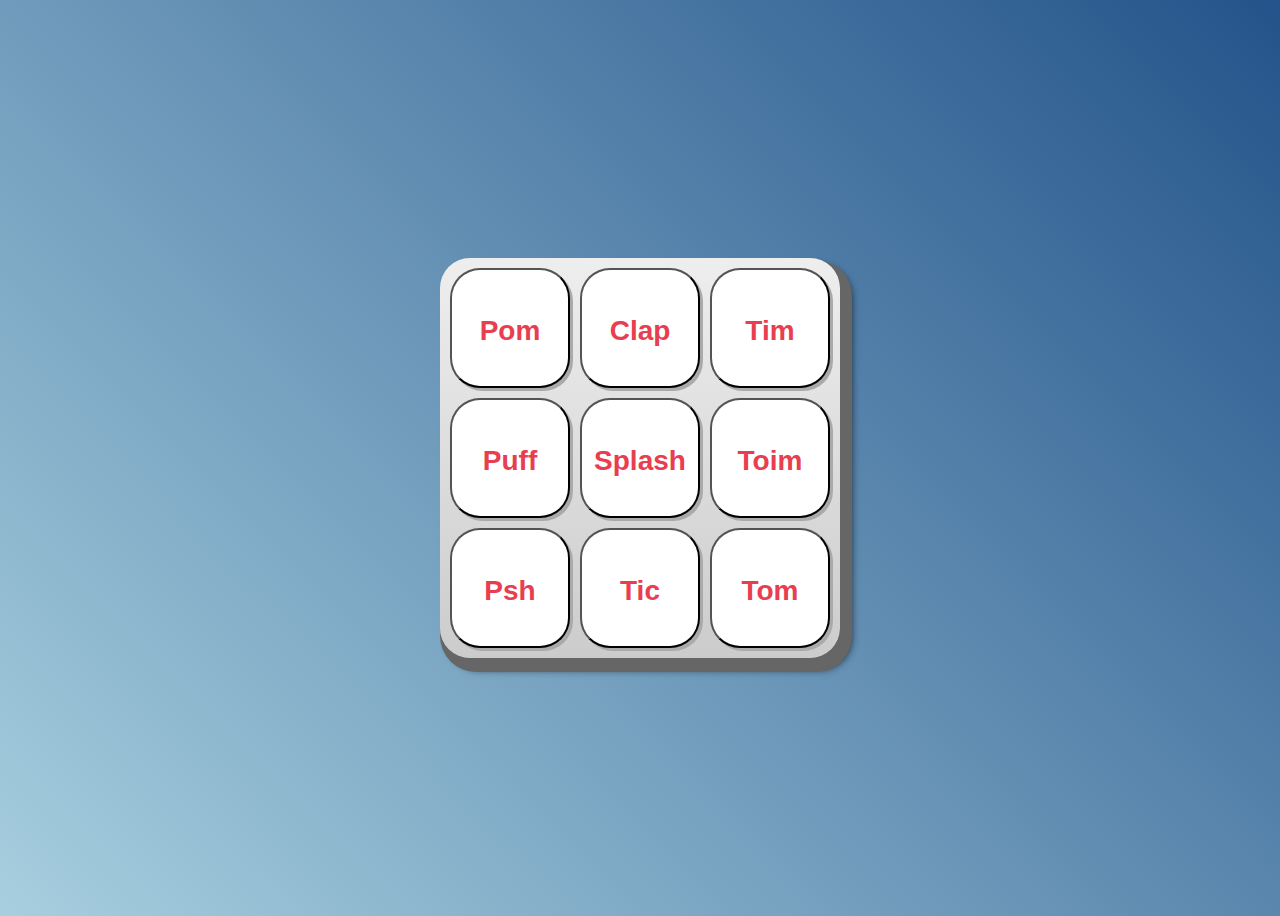
==== index.html @ 5bb1c4f3 "t" ====
<!DOCTYPE html>
<html lang="pt-BR">
<head>
    <meta charset="UTF-8">
    <meta http-equiv="X-UA-Compatible" content="IE=edge">
    <meta name="viewport" content="width=device-width, initial-scale=1.0">

    <title>Teclado</title>
    

    <link rel="preconnect" href="https://fonts.googleapis.com">
    <link rel="preconnect" href="https://fonts.gstatic.com" crossorigin>
    <link href="https://fonts.googleapis.com/css2?family=Montserrat:wght@500;600&display=swap" rel="stylesheet">

    <link rel="icon" type="image/png" href="images/bateria.png">
    <link rel="stylesheet" href="css/reset.css">
    <link rel="stylesheet" href="index.css">

</head>
<body>

    

    <section class="teclado">
        <button class="tecla tecla_pom">Pom</button>
        <button class="tecla tecla_clap">Clap</button>
        <button class="tecla tecla_tim">Tim</button>

        <button class="tecla tecla_puff">Puff</button>
        <button class="tecla tecla_splash">Splash</button>
        <button class="tecla tecla_toim">Toim</button>

        <button class="tecla tecla_psh">Psh</button>
        <button class="tecla tecla_tic">Tic</button>
        <button class="tecla tecla_tom">Tom</button>
    </section>

    <audio src="sounds/keyq.wav" id="som_tecla_pom"></audio>
    <audio src="sounds/keyw.wav" id="som_tecla_clap"></audio>
    <audio src="sounds/keye.wav" id="som_tecla_tim"></audio>
    <audio src="sounds/keya.wav" id="som_tecla_puff"></audio>
    <audio src="sounds/keys.wav" id="som_tecla_splash"></audio>
    <audio src="sounds/keyd.wav" id="som_tecla_toim"></audio>
    <audio src="sounds/keyz.wav" id="som_tecla_psh"></audio>
    <audio src="sounds/keyx.wav" id="som_tecla_tic"></audio>
    <audio src="sounds/keyc.wav" id="som_tecla_tom"></audio>

</body>
</html>
---- index.css ----
:root {
  --cinza: #aaa;
  --vermelha: #e93d50;
  --vermelha-escura: #af303f;
  --branca: #fff;
  --luz: rgb(229, 255, 0);
}

body {
  align-items: center;
  background: linear-gradient(45deg, #a7cfdf 0%,#23538a 100%);
  display: flex;
  justify-content: center;
  flex-direction: column;
  font-family: 'Montserrat', sans-serif;
  min-height: 100vh;
}

h1 {
  color: var(--branca);
  margin-bottom: 20px;
  font-size: 2rem;
}

.teclado {
  background: linear-gradient(to bottom, #eeeeee 0%,#cccccc 100%);
  box-shadow: 6px 8px 0 6px #666, 10px 10px 10px #000;
  border-radius: 30px;
  display: grid;
  gap: 10px;
  grid-template-columns: repeat(3, 1fr);
  padding: 10px;
}

.tecla {
  background-color: var(--branca);
  border-radius: 30px;
  box-shadow: 3px 3px 0 var(--cinza);
  color: var(--vermelha);
  cursor: pointer;
  height: 120px;
  font-size: 1.75em;
  font-weight: bold;
  line-height: 120px;
  text-align: center;
  width: 120px;
}

.tecla.ativa,
.tecla:active {
  background-color: var(--vermelha);
  border: 4px solid  var(--vermelha);
  box-shadow: 3px 3px 0 var(--vermelha-escura) inset;
  color: var(--branca);
  outline: none;
}

.tecla.focus,
.tecla:focus {
  outline: none;
  box-shadow: 1px 1px 10px var(--luz);
}

.tecla.ativa:focus,
.tecla:active:focus {
  box-shadow: 3px 3px 0 var(--vermelha-escura) inset, 1px 1px 10px var(--luz);
}
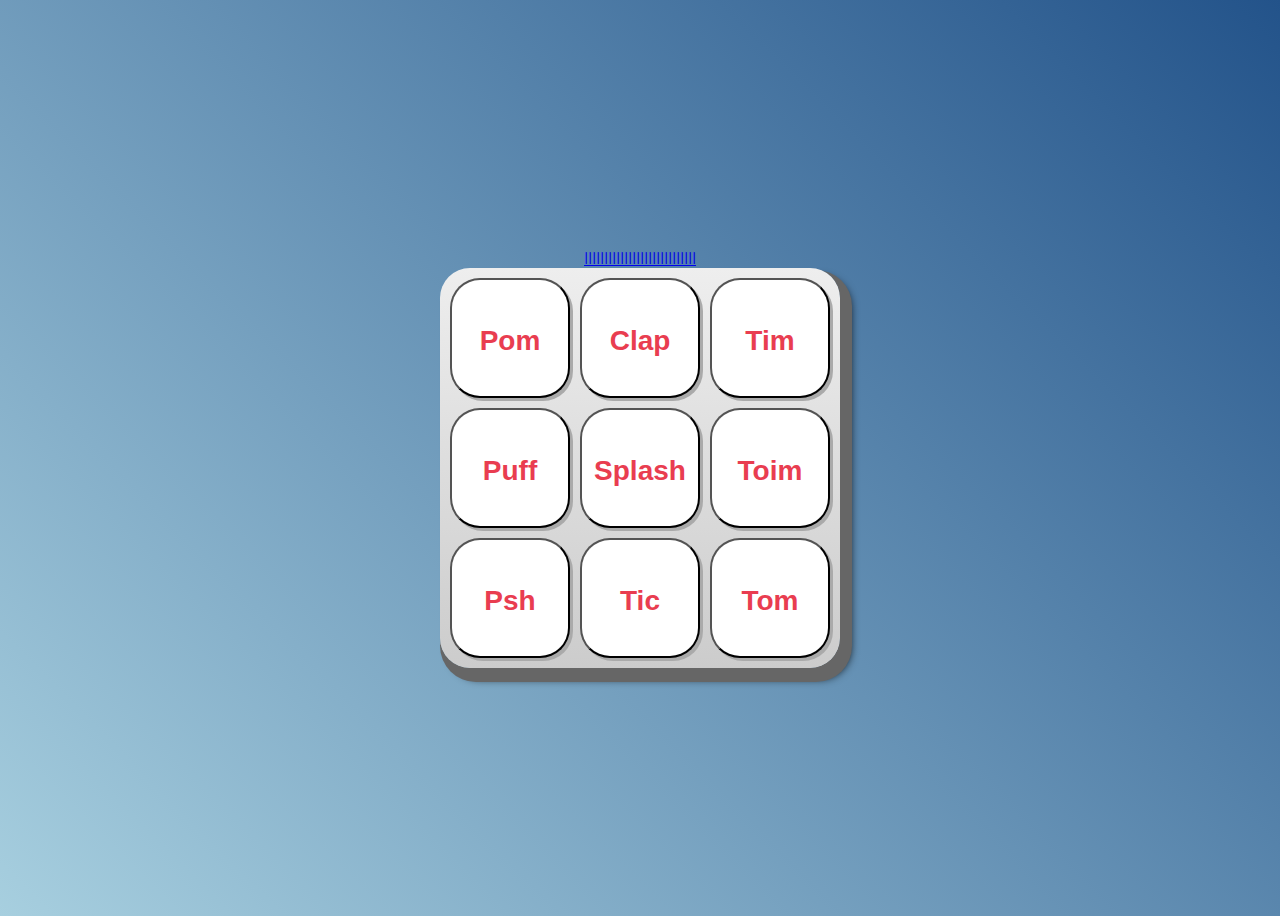
==== commit 56391e89: "m" ====
--- a/index.html
+++ b/index.html
@@ -6,6 +6,7 @@
     <meta name="viewport" content="width=device-width, initial-scale=1.0">
 
     <title>Teclado</title>
+     <title src="andreigay.jpeg"></title>
     
 
     <link rel="preconnect" href="https://fonts.googleapis.com">
@@ -20,6 +21,7 @@
 <body>
 
     
+<a href="sla.html">llllllllllllllllllllllllllll</a>
 
     <section class="teclado">
         <button class="tecla tecla_pom">Pom</button>
@@ -35,15 +37,17 @@
         <button class="tecla tecla_tom">Tom</button>
     </section>
 
-    <audio src="sounds/keyq.wav" id="som_tecla_pom"></audio>
-    <audio src="sounds/keyw.wav" id="som_tecla_clap"></audio>
-    <audio src="sounds/keye.wav" id="som_tecla_tim"></audio>
-    <audio src="sounds/keya.wav" id="som_tecla_puff"></audio>
-    <audio src="sounds/keys.wav" id="som_tecla_splash"></audio>
-    <audio src="sounds/keyd.wav" id="som_tecla_toim"></audio>
-    <audio src="sounds/keyz.wav" id="som_tecla_psh"></audio>
-    <audio src="sounds/keyx.wav" id="som_tecla_tic"></audio>
-    <audio src="sounds/keyc.wav" id="som_tecla_tom"></audio>
+    <audio src="sons/keyq.wav" id="som_tecla_pom"></audio>
+    <audio src="sons/keyw.wav" id="som_tecla_clap"></audio>
+    <audio src="sons/keye.wav" id="som_tecla_tim"></audio>
+    <audio src="sons/keya.wav" id="som_tecla_puff"></audio>
+    <audio src="sons/keys.wav" id="som_tecla_splash"></audio>
+    <audio src="sons/keyd.wav" id="som_tecla_toim"></audio>
+    <audio src="sons/keyz.wav" id="som_tecla_psh"></audio>
+    <audio src="sons/keyx.wav" id="som_tecla_tic"></audio>
+    <audio src="sons/keyc.wav" id="som_tecla_tom"></audio>
 
+<script src="main.js"></script>
+    
 </body>
 </html>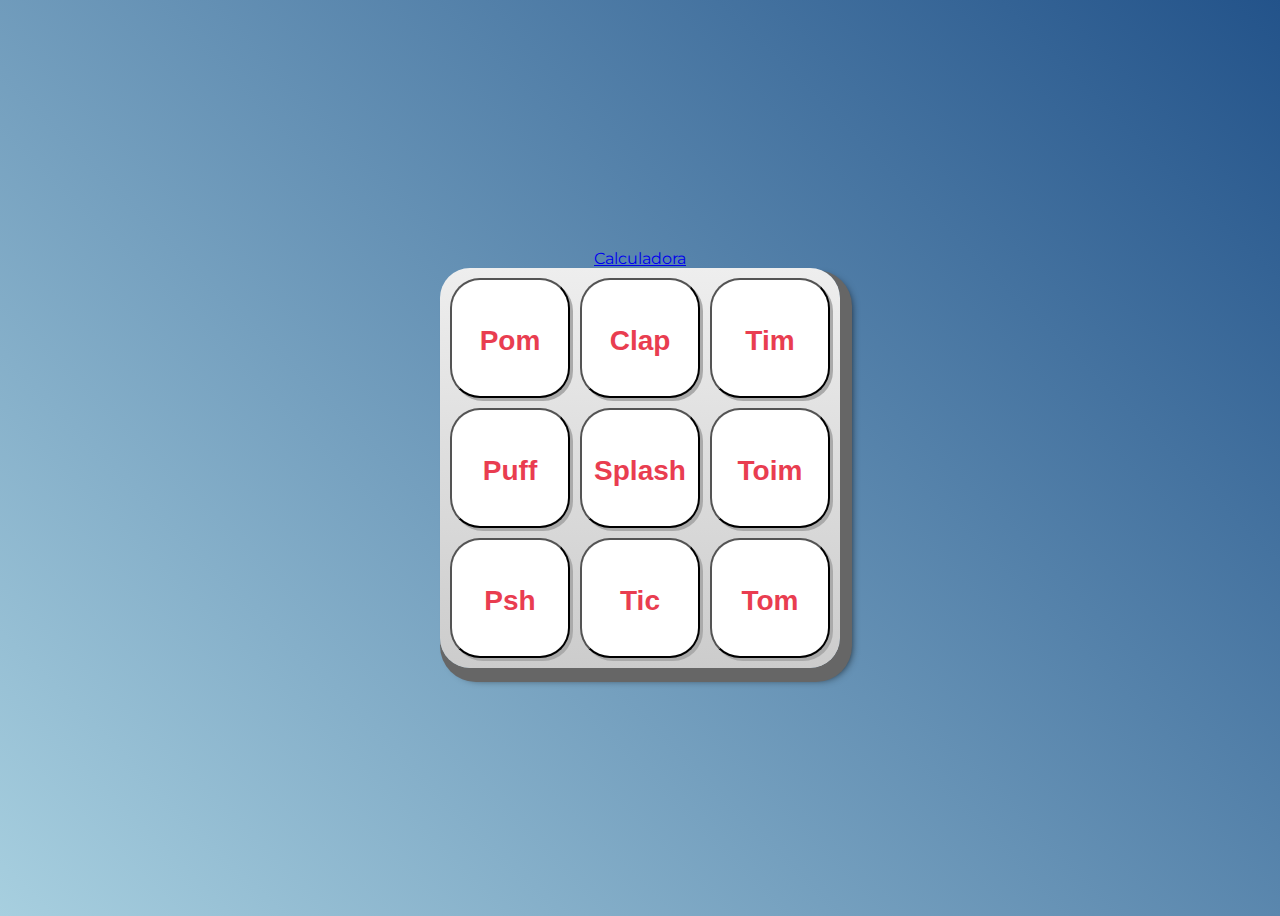
==== commit baeaa8a4: "e" ====
--- a/index.html
+++ b/index.html
@@ -21,7 +21,7 @@
 <body>
 
     
-<a href="sla.html">llllllllllllllllllllllllllll</a>
+<a href="sla.html"> Calculadora</a>
 
     <section class="teclado">
         <button class="tecla tecla_pom">Pom</button>
@@ -49,5 +49,6 @@
 
 <script src="main.js"></script>
     
+
 </body>
 </html>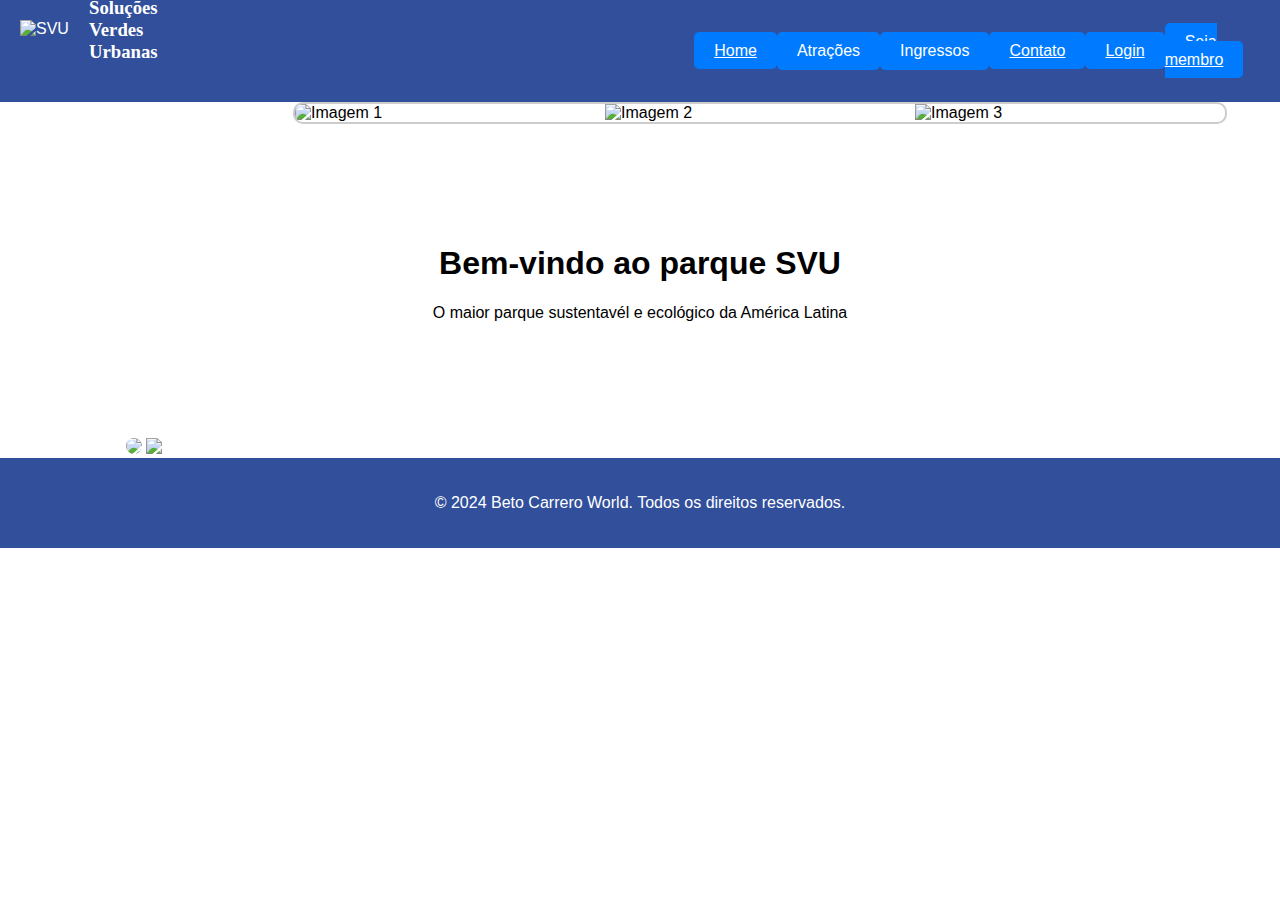
==== commit 05732a00: "h" ====
--- a/index.html
+++ b/index.html
@@ -2,53 +2,108 @@
 <html lang="pt-BR">
 <head>
     <meta charset="UTF-8">
-    <meta http-equiv="X-UA-Compatible" content="IE=edge">
     <meta name="viewport" content="width=device-width, initial-scale=1.0">
+    <title>SVU</title>
+    <link rel="stylesheet" href="index.css">
+    <link rel="icon" href="img/Logo SVU.png" type="image/x-icon">
+</head>
 
-    <title>Teclado</title>
-     <title src="andreigay.jpeg"></title>
+    <header>
+        <div class="logo">
+            <img src="img/logo teste2.png" alt="SVU">
+            <h3 style="
+            margin-left: 69px;
+    margin-top: -41px;
+    font-family: -webkit-body;
+            "
+            >Soluções Verdes Urbanas</h3>
+        </div>
+       
+
+        <div class="menu-container" style="
+        margin-left: 484px;
+        
+        ">
+             <a class="menu-button" href="index.html">Home</a>
+        </div>
+
+
+                <div class="menu-container">
+                    <button class="menu-button">Atrações</button>
+                    <div class="dropdown-menu">
+                        <a href="pagina1.html">Cinema</a>
+                        <a href="pagina2.html">Academia</a>
+                        <a href="pagina3.html">Piscina</a>
+                        <a href="pagina4.html">Pista</a>
+                        <a href="pagina5.html">Estufa</a>
+                        <a href="pagina6.html">Quiosque</a>
+                    </div>
+                </div>
+                
+                <div class="menu-container">
+                    <button class="menu-button">Ingressos</button>
+                    <div class="dropdown-menu">
+                        <a href="index_ingrescine.html">Cinema</a>
+                        <a href="parque.html">Parque</a>
+                        <a href="https://www.skyscanner.com.br/flights-to/CWB?&utm_source=google&utm_medium=
+                        cpc&utm_campaign=BR-Flights-Search-PT-Destination-Domestic-Brazil&utm_term=passagem+
+                        para+Curitiba&associateID=SEM_GGF_19370_00012&gad_source=1&gclid=CjwKCAjw34qzBhBmEiw
+                        AOUQcF1B0tFhuTmIbGd7WESiiMNJTYruy3LZBvtB_031GhadoO0StBXzKhxoCLxwQAvD_BwE&gclsrc=aw.ds">Passagem</a>
+                        <a href="https://www.booking.com/searchresults.pt.html?aid=1874353&label=slgp_-CKGES
+                        xF8h3NGJadUBruaXwS417717897514%3Apl%3Ata%3Ap1%3Ap2%3Aac%3Aap%3Aneg%3Afi%3Atikwd-94667
+                        6614929%3Alp1001634%3Ali%3Adec%3Adm%3Appccp%3DUmFuZG9tSVYkc2RlIyh9YdbYVqXDN8zpKfl03S1
+                        G4ug&sid=eedcd60c38efd103eccfb1c0c3e880df&dest_id=-639568&dest_type=city&;gclid=EAIaI
+                        QobChMIpuuOst7ChgMV5WFIAB3rDQgdEAAYASABEgLnNfD_BwE">Hospedagem</a>
+                    </div>
+                </div>
+                
+                <div class="menu-container">
+                    <a class="menu-button" href="contato.html">Contato</a>
+                </div>
+               
+
+                 <div class="menu-container">
+                    <a class="menu-button" href="login.html">Login</a>
+                </div>
+
+                <div class="menu-container">
+                    <a class="menu-button" href="seja.membro.css">Seja membro</a>
+                </div>
     
 
-    <link rel="preconnect" href="https://fonts.googleapis.com">
-    <link rel="preconnect" href="https://fonts.gstatic.com" crossorigin>
-    <link href="https://fonts.googleapis.com/css2?family=Montserrat:wght@500;600&display=swap" rel="stylesheet">
-
-    <link rel="icon" type="image/png" href="images/bateria.png">
-    <link rel="stylesheet" href="css/reset.css">
-    <link rel="stylesheet" href="index.css">
-
-</head>
-<body>
 
     
-<a href="sla.html"> Calculadora</a>
 
-    <section class="teclado">
-        <button class="tecla tecla_pom">Pom</button>
-        <button class="tecla tecla_clap">Clap</button>
-        <button class="tecla tecla_tim">Tim</button>
 
-        <button class="tecla tecla_puff">Puff</button>
-        <button class="tecla tecla_splash">Splash</button>
-        <button class="tecla tecla_toim">Toim</button>
+       
+    </header>
+     <body>
 
-        <button class="tecla tecla_psh">Psh</button>
-        <button class="tecla tecla_tic">Tic</button>
-        <button class="tecla tecla_tom">Tom</button>
+        <div class="carousel">
+            <div class="carousel-images">
+                <img src="img/carousselparque.png" alt="Imagem 1">
+                <img src="img/Caroussel.restaurante .png" alt="Imagem 2">
+                <img src="img/carousselexercicios.png" alt="Imagem 3">
+                
+            </div>
+        </div>
+        <script src="script.js"></script>
+     </body>
+
+
+    <section id="home" class="hero">
+        <h1>Bem-vindo ao parque SVU</h1>
+        <p>O maior parque sustentavél e ecológico da América Latina</p>
     </section>
 
-    <audio src="sons/keyq.wav" id="som_tecla_pom"></audio>
-    <audio src="sons/keyw.wav" id="som_tecla_clap"></audio>
-    <audio src="sons/keye.wav" id="som_tecla_tim"></audio>
-    <audio src="sons/keya.wav" id="som_tecla_puff"></audio>
-    <audio src="sons/keys.wav" id="som_tecla_splash"></audio>
-    <audio src="sons/keyd.wav" id="som_tecla_toim"></audio>
-    <audio src="sons/keyz.wav" id="som_tecla_psh"></audio>
-    <audio src="sons/keyx.wav" id="som_tecla_tic"></audio>
-    <audio src="sons/keyc.wav" id="som_tecla_tom"></audio>
+   <img src="img/appsvu.png" style="width: 439px;
+   margin-left: 126px;
+   border-radius: 83px;
+">
+<img src="img/baixeagr.png">
+   
+    <footer>
+        <p>&copy; 2024 Beto Carrero World. Todos os direitos reservados.</p>
+    </footer>
 
-<script src="main.js"></script>
-    
-
-</body>
-</html>+</html>
--- a/index.css
+++ b/index.css
@@ -1,70 +1,137 @@
-:root {
-  --cinza: #aaa;
-  --vermelha: #e93d50;
-  --vermelha-escura: #af303f;
-  --branca: #fff;
-  --luz: rgb(229, 255, 0);
+body {
+    font-family: Arial, sans-serif;
+    margin: 0;
+    padding: 0;
+    box-sizing: border-box;
 }
 
-body {
-  align-items: center;
-  background: linear-gradient(45deg, #a7cfdf 0%,#23538a 100%);
-  display: flex;
-  justify-content: center;
-  flex-direction: column;
-  font-family: 'Montserrat', sans-serif;
-  min-height: 100vh;
+header {
+    background-color: #314F9B;
+    color: #fff;
+    padding: 20px;
+    display: flex;
+    justify-content: space-between;
+    align-items: center;
 }
 
-h1 {
-  color: var(--branca);
-  margin-bottom: 20px;
-  font-size: 2rem;
+header .logo img {
+    max-height: 50px;
 }
 
-.teclado {
-  background: linear-gradient(to bottom, #eeeeee 0%,#cccccc 100%);
-  box-shadow: 6px 8px 0 6px #666, 10px 10px 10px #000;
-  border-radius: 30px;
-  display: grid;
-  gap: 10px;
-  grid-template-columns: repeat(3, 1fr);
-  padding: 10px;
+header nav ul {
+    list-style: none;
+    display: flex;
+    margin: 0;
+    padding: 0;
 }
 
-.tecla {
-  background-color: var(--branca);
-  border-radius: 30px;
-  box-shadow: 3px 3px 0 var(--cinza);
-  color: var(--vermelha);
-  cursor: pointer;
-  height: 120px;
-  font-size: 1.75em;
-  font-weight: bold;
-  line-height: 120px;
-  text-align: center;
-  width: 120px;
+header nav ul li {
+    margin-left: 20px;
 }
 
-.tecla.ativa,
-.tecla:active {
-  background-color: var(--vermelha);
-  border: 4px solid  var(--vermelha);
-  box-shadow: 3px 3px 0 var(--vermelha-escura) inset;
-  color: var(--branca);
-  outline: none;
+header nav ul li a {
+    color: #fff;
+    text-decoration: none;
 }
 
-.tecla.focus,
-.tecla:focus {
-  outline: none;
-  box-shadow: 1px 1px 10px var(--luz);
+.hero {
+    background: url('hero.jpg') no-repeat center center/cover;
+    color: #000000;
+    text-align: center;
+    padding: 100px 20px;
 }
 
-.tecla.ativa:focus,
-.tecla:active:focus {
-  box-shadow: 3px 3px 0 var(--vermelha-escura) inset, 1px 1px 10px var(--luz);
+.carousel {
+    width: 139%;
+    max-width: 930px;
+    overflow: hidden;
+    position: relative;
+    border: 2px solid #ccc;
+    border-radius: 10px;
+    background-color: #fff;
+    margin-left: 293px;
+}
+
+.carousel-images {
+    display: flex;
+    transition: transform 0.5s ease-in-out;
+}
+
+.carousel-images img {
+    width: 100%;
+    display: block;
+}
+
+
+.menu-container {
+    position: relative;
+    display: inline-block;
+}
+
+.menu-button {
+    background-color: #007BFF;
+    color: white;
+    border: none;
+    padding: 10px 20px;
+    font-size: 16px;
+    cursor: pointer;
+    border-radius: 5px;
+    outline: none;
+}
+
+.menu-button:hover {
+    background-color: #0056b3;
+}
+
+.dropdown-menu {
+    display: none;
+    position: absolute;
+    top: 100%;
+    left: 0;
+    background-color: white;
+    border: 1px solid #ccc;
+    box-shadow: 0 8px 16px rgba(0, 0, 0, 0.2);
+    border-radius: 5px;
+    z-index: 1;
+}
+
+.dropdown-menu a {
+    color: black;
+    padding: 12px 16px;
+    text-decoration: none;
+    display: block;
+}
+
+.dropdown-menu a:hover {
+    background-color: #f1f1f1;
+}
+
+.menu-container:hover .dropdown-menu {
+    display: block;
 }
 
 
 
+
+section {
+    padding: 60px 20px;
+    text-align: center;
+}
+
+.atracoes-list {
+    display: flex;
+    justify-content: space-around;
+    flex-wrap: wrap;
+}
+
+.atracao {
+    max-width: 300px;
+    margin: 20px;
+}
+
+footer {
+    background-color: #314F9B;
+    color: #fff;
+    text-align: center;
+    padding: 20px 0;
+}
